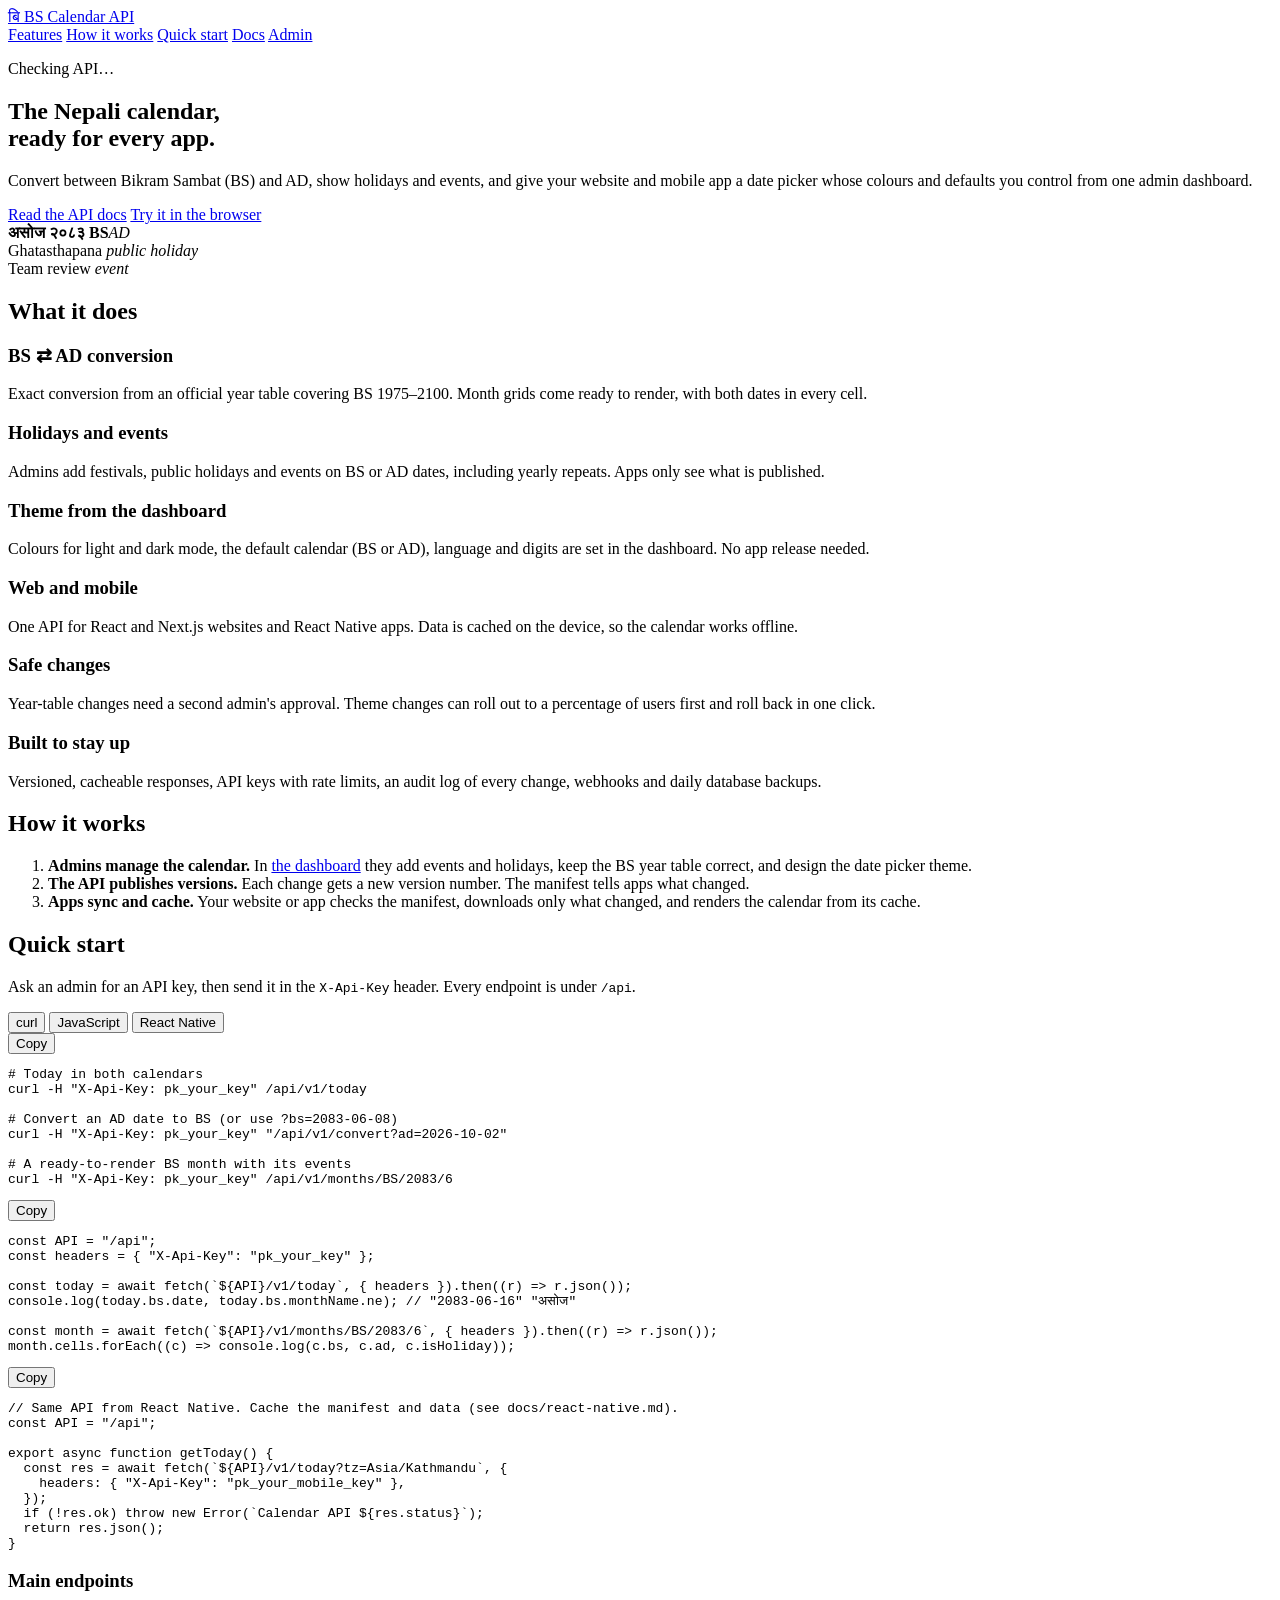
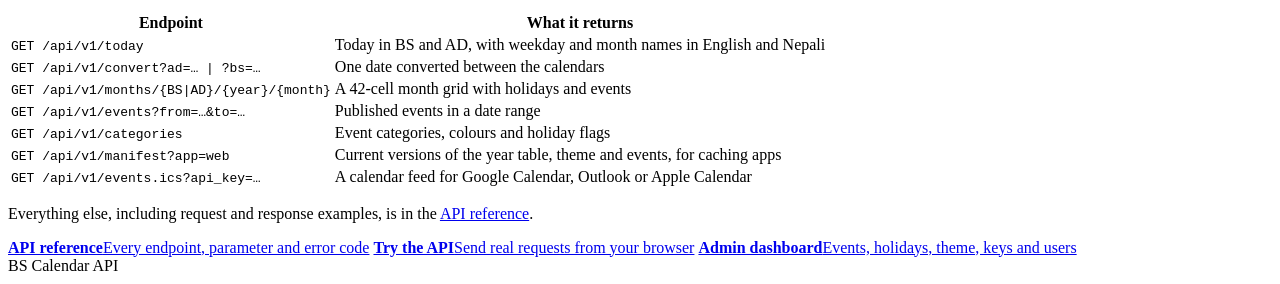
==== web/site/index.html @ 32c3de58 "Serve website, admin dashboard and docs from the API on one port" ====
<!doctype html>
<html lang="en">
<head>
  <meta charset="utf-8">
  <meta name="viewport" content="width=device-width, initial-scale=1">
  <title>BS Calendar API</title>
  <meta name="description" content="Nepali Bikram Sambat (BS) and Gregorian (AD) calendar as an API: date conversion, holidays and events, and an admin-controlled date picker theme for web and mobile apps.">
  <link rel="stylesheet" href="/site.css">
  <script src="/site.js" defer></script>
</head>
<body>
  <header class="top">
    <div class="wrap nav">
      <a class="logo" href="/"><span class="logo-mark">बि</span> BS Calendar API</a>
      <nav>
        <a href="#features">Features</a>
        <a href="#how">How it works</a>
        <a href="#start">Quick start</a>
        <a href="/docs">Docs</a>
        <a class="btn small" href="/admin/">Admin</a>
      </nav>
    </div>
  </header>

  <main>
    <section class="hero">
      <div class="wrap hero-grid">
        <div>
          <p class="status" id="status"><span class="dot"></span> Checking API…</p>
          <h1>The Nepali calendar,<br>ready for every app.</h1>
          <p class="lead">
            Convert between Bikram Sambat (BS) and AD, show holidays and events, and give your website and
            mobile app a date picker whose colours and defaults you control from one admin dashboard.
          </p>
          <div class="actions">
            <a class="btn" href="/docs">Read the API docs</a>
            <a class="btn ghost" href="/docs/try">Try it in the browser</a>
          </div>
        </div>
        <div class="mock" aria-hidden="true">
          <div class="mock-head">
            <strong>असोज २०८३</strong>
            <span class="seg"><b>BS</b><i>AD</i></span>
          </div>
          <div class="mock-grid" id="mock-grid"></div>
          <div class="mock-event"><span class="tag red"></span> Ghatasthapana <em>public holiday</em></div>
          <div class="mock-event"><span class="tag blue"></span> Team review <em>event</em></div>
        </div>
      </div>
    </section>

    <section id="features" class="wrap">
      <h2>What it does</h2>
      <div class="cards">
        <article class="card">
          <h3>BS ⇄ AD conversion</h3>
          <p>Exact conversion from an official year table covering BS 1975–2100. Month grids come ready to render, with both dates in every cell.</p>
        </article>
        <article class="card">
          <h3>Holidays and events</h3>
          <p>Admins add festivals, public holidays and events on BS or AD dates, including yearly repeats. Apps only see what is published.</p>
        </article>
        <article class="card">
          <h3>Theme from the dashboard</h3>
          <p>Colours for light and dark mode, the default calendar (BS or AD), language and digits are set in the dashboard. No app release needed.</p>
        </article>
        <article class="card">
          <h3>Web and mobile</h3>
          <p>One API for React and Next.js websites and React Native apps. Data is cached on the device, so the calendar works offline.</p>
        </article>
        <article class="card">
          <h3>Safe changes</h3>
          <p>Year-table changes need a second admin's approval. Theme changes can roll out to a percentage of users first and roll back in one click.</p>
        </article>
        <article class="card">
          <h3>Built to stay up</h3>
          <p>Versioned, cacheable responses, API keys with rate limits, an audit log of every change, webhooks and daily database backups.</p>
        </article>
      </div>
    </section>

    <section id="how" class="band">
      <div class="wrap">
        <h2>How it works</h2>
        <ol class="steps">
          <li><strong>Admins manage the calendar.</strong> In <a href="/admin/">the dashboard</a> they add events and holidays, keep the BS year table correct, and design the date picker theme.</li>
          <li><strong>The API publishes versions.</strong> Each change gets a new version number. The manifest tells apps what changed.</li>
          <li><strong>Apps sync and cache.</strong> Your website or app checks the manifest, downloads only what changed, and renders the calendar from its cache.</li>
        </ol>
      </div>
    </section>

    <section id="start" class="wrap">
      <h2>Quick start</h2>
      <p>Ask an admin for an API key, then send it in the <code>X-Api-Key</code> header. Every endpoint is under <code><span data-origin></span>/api</code>.</p>
      <div class="tabs" role="tablist">
        <button class="on" data-tab="curl">curl</button>
        <button data-tab="js">JavaScript</button>
        <button data-tab="rn">React Native</button>
      </div>
      <div class="code" data-pane="curl"><button class="copy">Copy</button><pre><code># Today in both calendars
curl -H "X-Api-Key: pk_your_key" <span data-origin></span>/api/v1/today

# Convert an AD date to BS (or use ?bs=2083-06-08)
curl -H "X-Api-Key: pk_your_key" "<span data-origin></span>/api/v1/convert?ad=2026-10-02"

# A ready-to-render BS month with its events
curl -H "X-Api-Key: pk_your_key" <span data-origin></span>/api/v1/months/BS/2083/6</code></pre></div>
      <div class="code hidden" data-pane="js"><button class="copy">Copy</button><pre><code>const API = "<span data-origin></span>/api";
const headers = { "X-Api-Key": "pk_your_key" };

const today = await fetch(`${API}/v1/today`, { headers }).then((r) =&gt; r.json());
console.log(today.bs.date, today.bs.monthName.ne); // "2083-06-16" "असोज"

const month = await fetch(`${API}/v1/months/BS/2083/6`, { headers }).then((r) =&gt; r.json());
month.cells.forEach((c) =&gt; console.log(c.bs, c.ad, c.isHoliday));</code></pre></div>
      <div class="code hidden" data-pane="rn"><button class="copy">Copy</button><pre><code>// Same API from React Native. Cache the manifest and data (see docs/react-native.md).
const API = "<span data-origin></span>/api";

export async function getToday() {
  const res = await fetch(`${API}/v1/today?tz=Asia/Kathmandu`, {
    headers: { "X-Api-Key": "pk_your_mobile_key" },
  });
  if (!res.ok) throw new Error(`Calendar API ${res.status}`);
  return res.json();
}</code></pre></div>

      <h3>Main endpoints</h3>
      <div class="table">
        <table>
          <thead><tr><th>Endpoint</th><th>What it returns</th></tr></thead>
          <tbody>
            <tr><td><code>GET /api/v1/today</code></td><td>Today in BS and AD, with weekday and month names in English and Nepali</td></tr>
            <tr><td><code>GET /api/v1/convert?ad=… | ?bs=…</code></td><td>One date converted between the calendars</td></tr>
            <tr><td><code>GET /api/v1/months/{BS|AD}/{year}/{month}</code></td><td>A 42-cell month grid with holidays and events</td></tr>
            <tr><td><code>GET /api/v1/events?from=…&amp;to=…</code></td><td>Published events in a date range</td></tr>
            <tr><td><code>GET /api/v1/categories</code></td><td>Event categories, colours and holiday flags</td></tr>
            <tr><td><code>GET /api/v1/manifest?app=web</code></td><td>Current versions of the year table, theme and events, for caching apps</td></tr>
            <tr><td><code>GET /api/v1/events.ics?api_key=…</code></td><td>A calendar feed for Google Calendar, Outlook or Apple Calendar</td></tr>
          </tbody>
        </table>
      </div>
      <p class="more">Everything else, including request and response examples, is in the <a href="/docs">API reference</a>.</p>
    </section>

    <section class="band">
      <div class="wrap links">
        <a class="link-card" href="/docs"><strong>API reference</strong><span>Every endpoint, parameter and error code</span></a>
        <a class="link-card" href="/docs/try"><strong>Try the API</strong><span>Send real requests from your browser</span></a>
        <a class="link-card" href="/admin/"><strong>Admin dashboard</strong><span>Events, holidays, theme, keys and users</span></a>
      </div>
    </section>
  </main>

  <footer class="wrap foot">
    <span>BS Calendar API</span>
    <span id="version"></span>
  </footer>
</body>
</html>
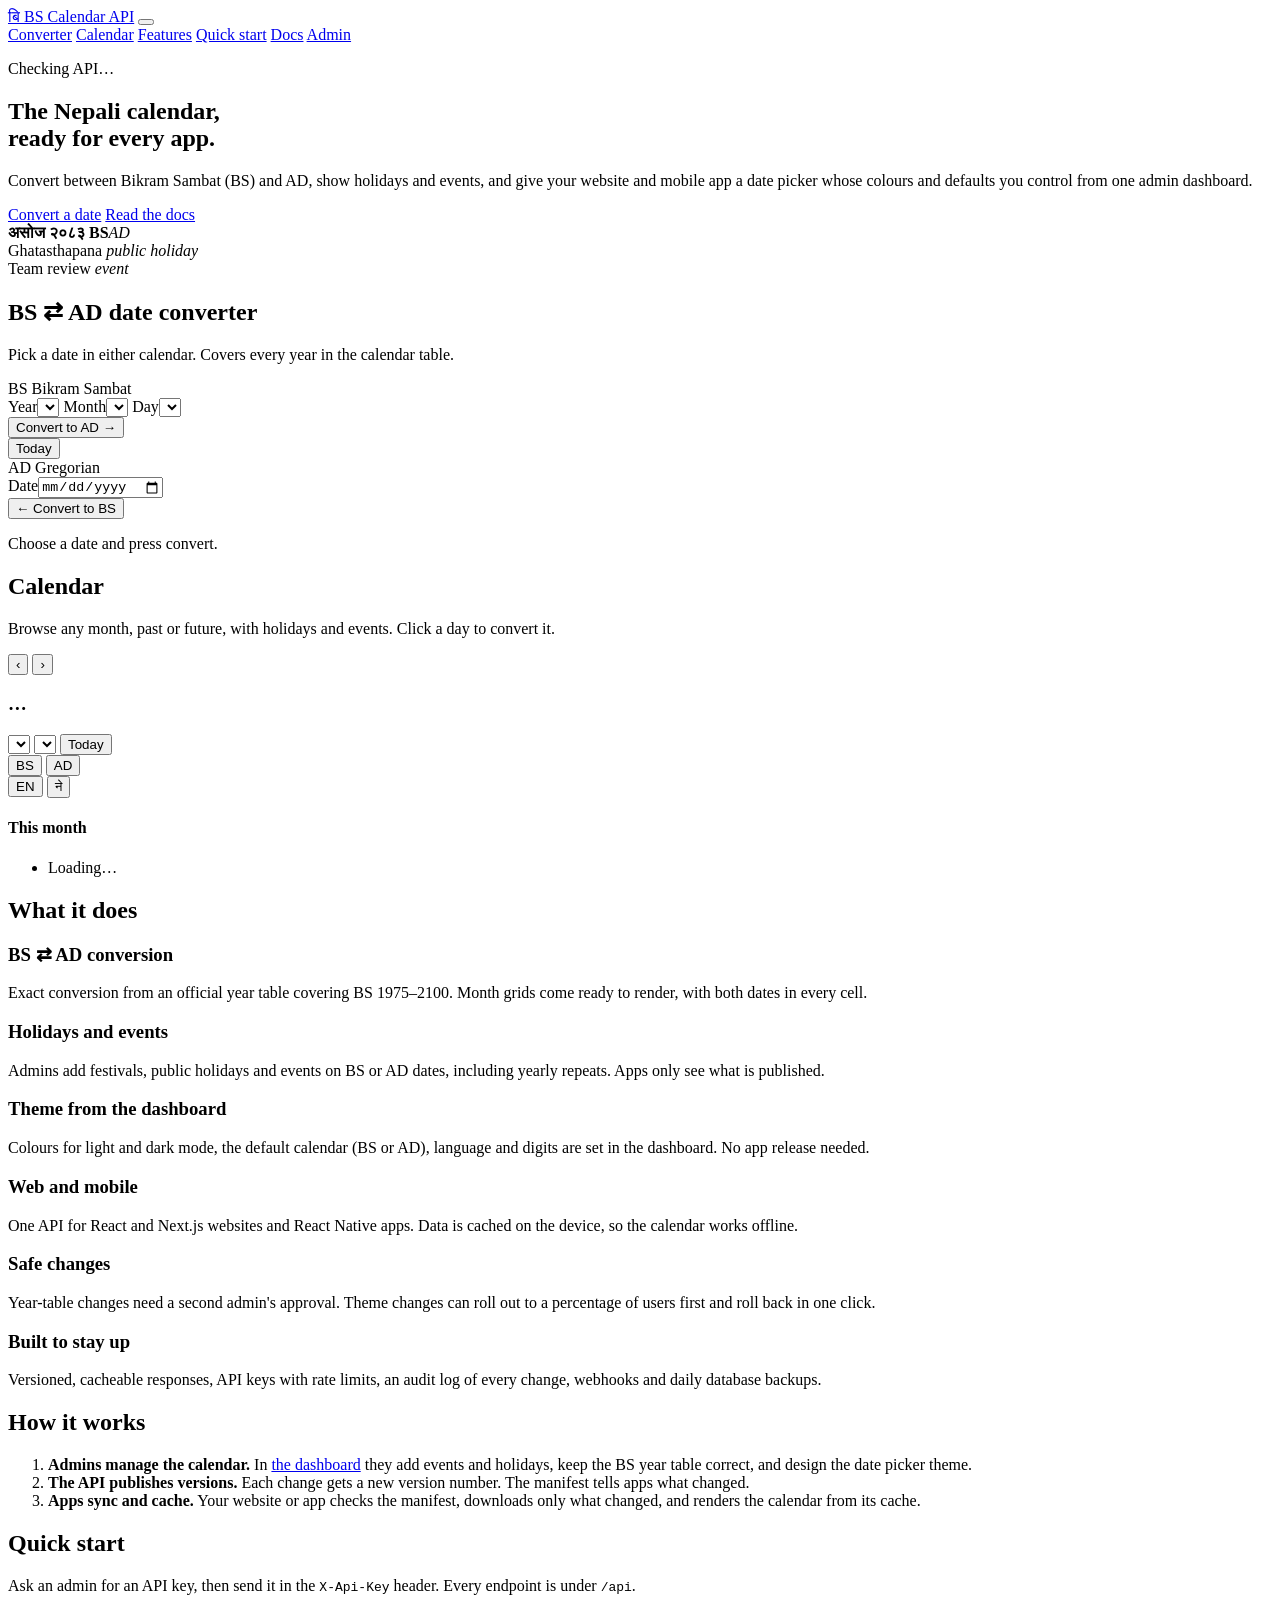
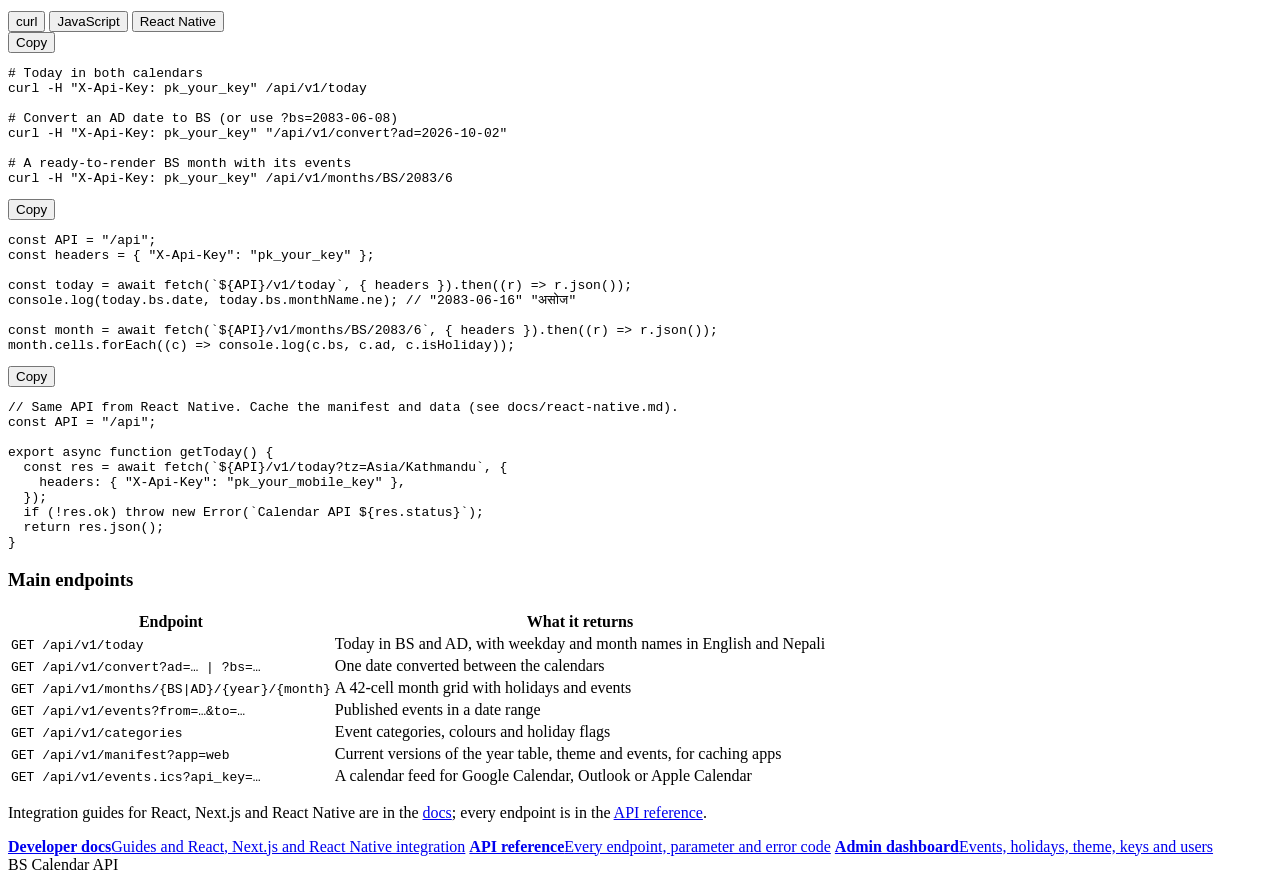
==== commit 8af5e194: "feat: docs and public section ui update" ====
--- a/web/site/index.html
+++ b/web/site/index.html
@@ -12,9 +12,11 @@
   <header class="top">
     <div class="wrap nav">
       <a class="logo" href="/"><span class="logo-mark">बि</span> BS Calendar API</a>
-      <nav>
+      <button class="menu-btn" type="button" aria-label="Menu" aria-expanded="false" aria-controls="site-nav"><span></span></button>
+      <nav id="site-nav">
+        <a href="#converter">Converter</a>
+        <a href="#calendar">Calendar</a>
         <a href="#features">Features</a>
-        <a href="#how">How it works</a>
         <a href="#start">Quick start</a>
         <a href="/docs">Docs</a>
         <a class="btn small" href="/admin/">Admin</a>
@@ -33,8 +35,8 @@
             mobile app a date picker whose colours and defaults you control from one admin dashboard.
           </p>
           <div class="actions">
-            <a class="btn" href="/docs">Read the API docs</a>
-            <a class="btn ghost" href="/docs/try">Try it in the browser</a>
+            <a class="btn" href="#converter">Convert a date</a>
+            <a class="btn ghost" href="/docs">Read the docs</a>
           </div>
         </div>
         <div class="mock" aria-hidden="true">
@@ -45,6 +47,79 @@
           <div class="mock-grid" id="mock-grid"></div>
           <div class="mock-event"><span class="tag red"></span> Ghatasthapana <em>public holiday</em></div>
           <div class="mock-event"><span class="tag blue"></span> Team review <em>event</em></div>
+        </div>
+      </div>
+    </section>
+
+
+    <section id="converter" class="wrap">
+      <div class="section-head">
+        <h2>BS ⇄ AD date converter</h2>
+        <p class="sub">Pick a date in either calendar. Covers <span data-range>every year in the calendar table</span>.</p>
+      </div>
+      <div class="conv">
+        <form class="conv-card" id="conv-bs" autocomplete="off">
+          <div class="conv-label"><span class="pill red">BS</span> Bikram Sambat</div>
+          <div class="fields">
+            <label><span>Year</span><select name="year" aria-label="BS year"></select></label>
+            <label><span>Month</span><select name="month" aria-label="BS month"></select></label>
+            <label><span>Day</span><select name="day" aria-label="BS day"></select></label>
+          </div>
+          <button class="btn block" type="submit">Convert to AD →</button>
+        </form>
+
+        <button class="swap" type="button" id="conv-today" title="Use today's date">Today</button>
+
+        <form class="conv-card" id="conv-ad" autocomplete="off">
+          <div class="conv-label"><span class="pill blue">AD</span> Gregorian</div>
+          <div class="fields one">
+            <label><span>Date</span><input type="date" name="date" aria-label="AD date" required></label>
+          </div>
+          <button class="btn block alt" type="submit">← Convert to BS</button>
+        </form>
+      </div>
+
+      <div class="result" id="conv-result" aria-live="polite">
+        <p class="muted">Choose a date and press convert.</p>
+      </div>
+    </section>
+
+    <section id="calendar" class="band">
+      <div class="wrap">
+        <div class="section-head">
+          <h2>Calendar</h2>
+          <p class="sub">Browse any month, past or future, with holidays and events. Click a day to convert it.</p>
+        </div>
+        <div class="cal">
+          <div class="cal-bar">
+            <div class="cal-nav">
+              <button type="button" class="icon-btn" id="cal-prev" aria-label="Previous month">‹</button>
+              <button type="button" class="icon-btn" id="cal-next" aria-label="Next month">›</button>
+              <h3 class="cal-title" id="cal-title">…</h3>
+            </div>
+            <div class="cal-tools">
+              <select id="cal-month" aria-label="Month"></select>
+              <select id="cal-year" aria-label="Year"></select>
+              <button type="button" class="btn ghost small" id="cal-today">Today</button>
+              <div class="seg-btn" role="radiogroup" aria-label="Calendar">
+                <button type="button" role="radio" data-basis="BS" aria-checked="true">BS</button>
+                <button type="button" role="radio" data-basis="AD" aria-checked="false">AD</button>
+              </div>
+              <div class="seg-btn" role="radiogroup" aria-label="Language">
+                <button type="button" role="radio" data-lang="en" aria-checked="true">EN</button>
+                <button type="button" role="radio" data-lang="ne" aria-checked="false">ने</button>
+              </div>
+            </div>
+          </div>
+          <div class="cal-body">
+            <div class="cal-grid" id="cal-grid" role="grid" aria-labelledby="cal-title"></div>
+            <aside class="cal-side">
+              <div class="day-card" id="cal-day"></div>
+              <h4>This month</h4>
+              <ul class="ev-list" id="cal-events"><li class="muted">Loading…</li></ul>
+            </aside>
+          </div>
+          <p class="cal-note muted" id="cal-note"></p>
         </div>
       </div>
     </section>
@@ -140,13 +215,13 @@
           </tbody>
         </table>
       </div>
-      <p class="more">Everything else, including request and response examples, is in the <a href="/docs">API reference</a>.</p>
+      <p class="more">Integration guides for React, Next.js and React Native are in the <a href="/docs">docs</a>; every endpoint is in the <a href="/docs/reference">API reference</a>.</p>
     </section>
 
     <section class="band">
       <div class="wrap links">
-        <a class="link-card" href="/docs"><strong>API reference</strong><span>Every endpoint, parameter and error code</span></a>
-        <a class="link-card" href="/docs/try"><strong>Try the API</strong><span>Send real requests from your browser</span></a>
+        <a class="link-card" href="/docs"><strong>Developer docs</strong><span>Guides and React, Next.js and React Native integration</span></a>
+        <a class="link-card" href="/docs/reference"><strong>API reference</strong><span>Every endpoint, parameter and error code</span></a>
         <a class="link-card" href="/admin/"><strong>Admin dashboard</strong><span>Events, holidays, theme, keys and users</span></a>
       </div>
     </section>
